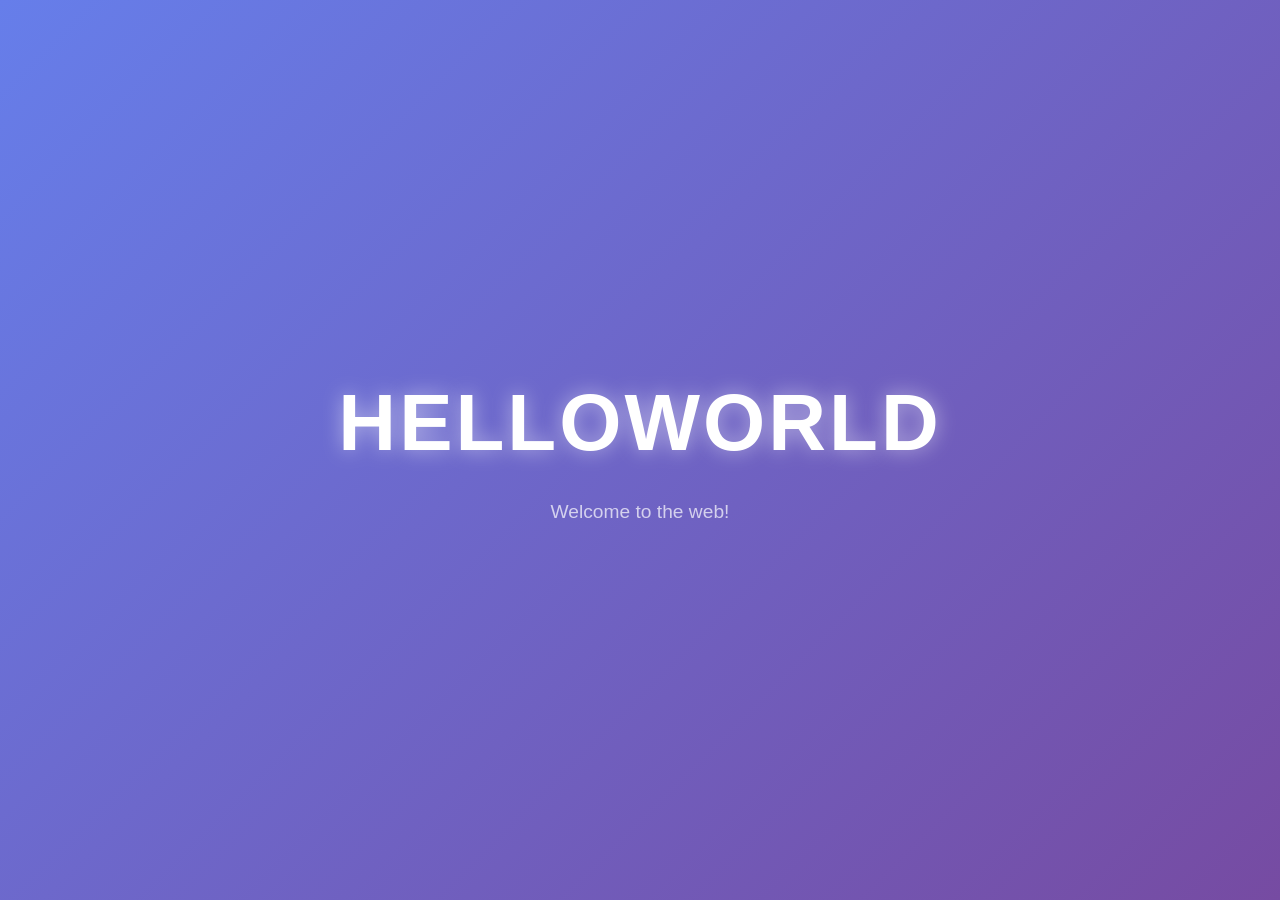
==== index.html @ 2af8fe2a "Add HELLOWORLD animation page" ====
<!DOCTYPE html>
<html lang="en">
<head>
    <meta charset="UTF-8">
    <meta name="viewport" content="width=device-width, initial-scale=1.0">
    <title>HELLOWORLD</title>
    <style>
        * {
            margin: 0;
            padding: 0;
            box-sizing: border-box;
        }

        body {
            width: 100%;
            height: 100vh;
            display: flex;
            justify-content: center;
            align-items: center;
            background: linear-gradient(135deg, #667eea 0%, #764ba2 100%);
            font-family: 'Arial', sans-serif;
            overflow: hidden;
        }

        .container {
            text-align: center;
        }

        .helloworld {
            font-size: 5rem;
            font-weight: bold;
            color: white;
            text-shadow: 0 0 20px rgba(255, 255, 255, 0.5);
            letter-spacing: 3px;
            animation: float 3s ease-in-out infinite, glow 2s ease-in-out infinite;
        }

        @keyframes float {
            0%, 100% {
                transform: translateY(0px);
            }
            50% {
                transform: translateY(-30px);
            }
        }

        @keyframes glow {
            0%, 100% {
                text-shadow: 0 0 20px rgba(255, 255, 255, 0.5),
                             0 0 30px rgba(102, 126, 234, 0.4);
            }
            50% {
                text-shadow: 0 0 30px rgba(255, 255, 255, 0.8),
                             0 0 60px rgba(102, 126, 234, 0.8),
                             0 0 90px rgba(118, 75, 162, 0.6);
            }
        }

        .subtitle {
            margin-top: 2rem;
            font-size: 1.2rem;
            color: rgba(255, 255, 255, 0.7);
            animation: fadeInOut 4s ease-in-out infinite;
        }

        @keyframes fadeInOut {
            0%, 100% {
                opacity: 0.5;
            }
            50% {
                opacity: 1;
            }
        }

        /* Character animation */
        .char {
            display: inline-block;
            animation: charBounce 0.6s ease-in-out infinite;
        }

        .char:nth-child(1) { animation-delay: 0s; }
        .char:nth-child(2) { animation-delay: 0.1s; }
        .char:nth-child(3) { animation-delay: 0.2s; }
        .char:nth-child(4) { animation-delay: 0.3s; }
        .char:nth-child(5) { animation-delay: 0.4s; }
        .char:nth-child(6) { animation-delay: 0.5s; }
        .char:nth-child(7) { animation-delay: 0.6s; }
        .char:nth-child(8) { animation-delay: 0.7s; }
        .char:nth-child(9) { animation-delay: 0.8s; }
        .char:nth-child(10) { animation-delay: 0.9s; }

        @keyframes charBounce {
            0%, 100% {
                transform: translateY(0);
            }
            50% {
                transform: translateY(-15px);
            }
        }
    </style>
</head>
<body>
    <div class="container">
        <div class="helloworld">
            <span class="char">H</span><span class="char">E</span><span class="char">L</span><span class="char">L</span><span class="char">O</span><span class="char">W</span><span class="char">O</span><span class="char">R</span><span class="char">L</span><span class="char">D</span>
        </div>
        <div class="subtitle">Welcome to the web!</div>
    </div>
</body>
</html>
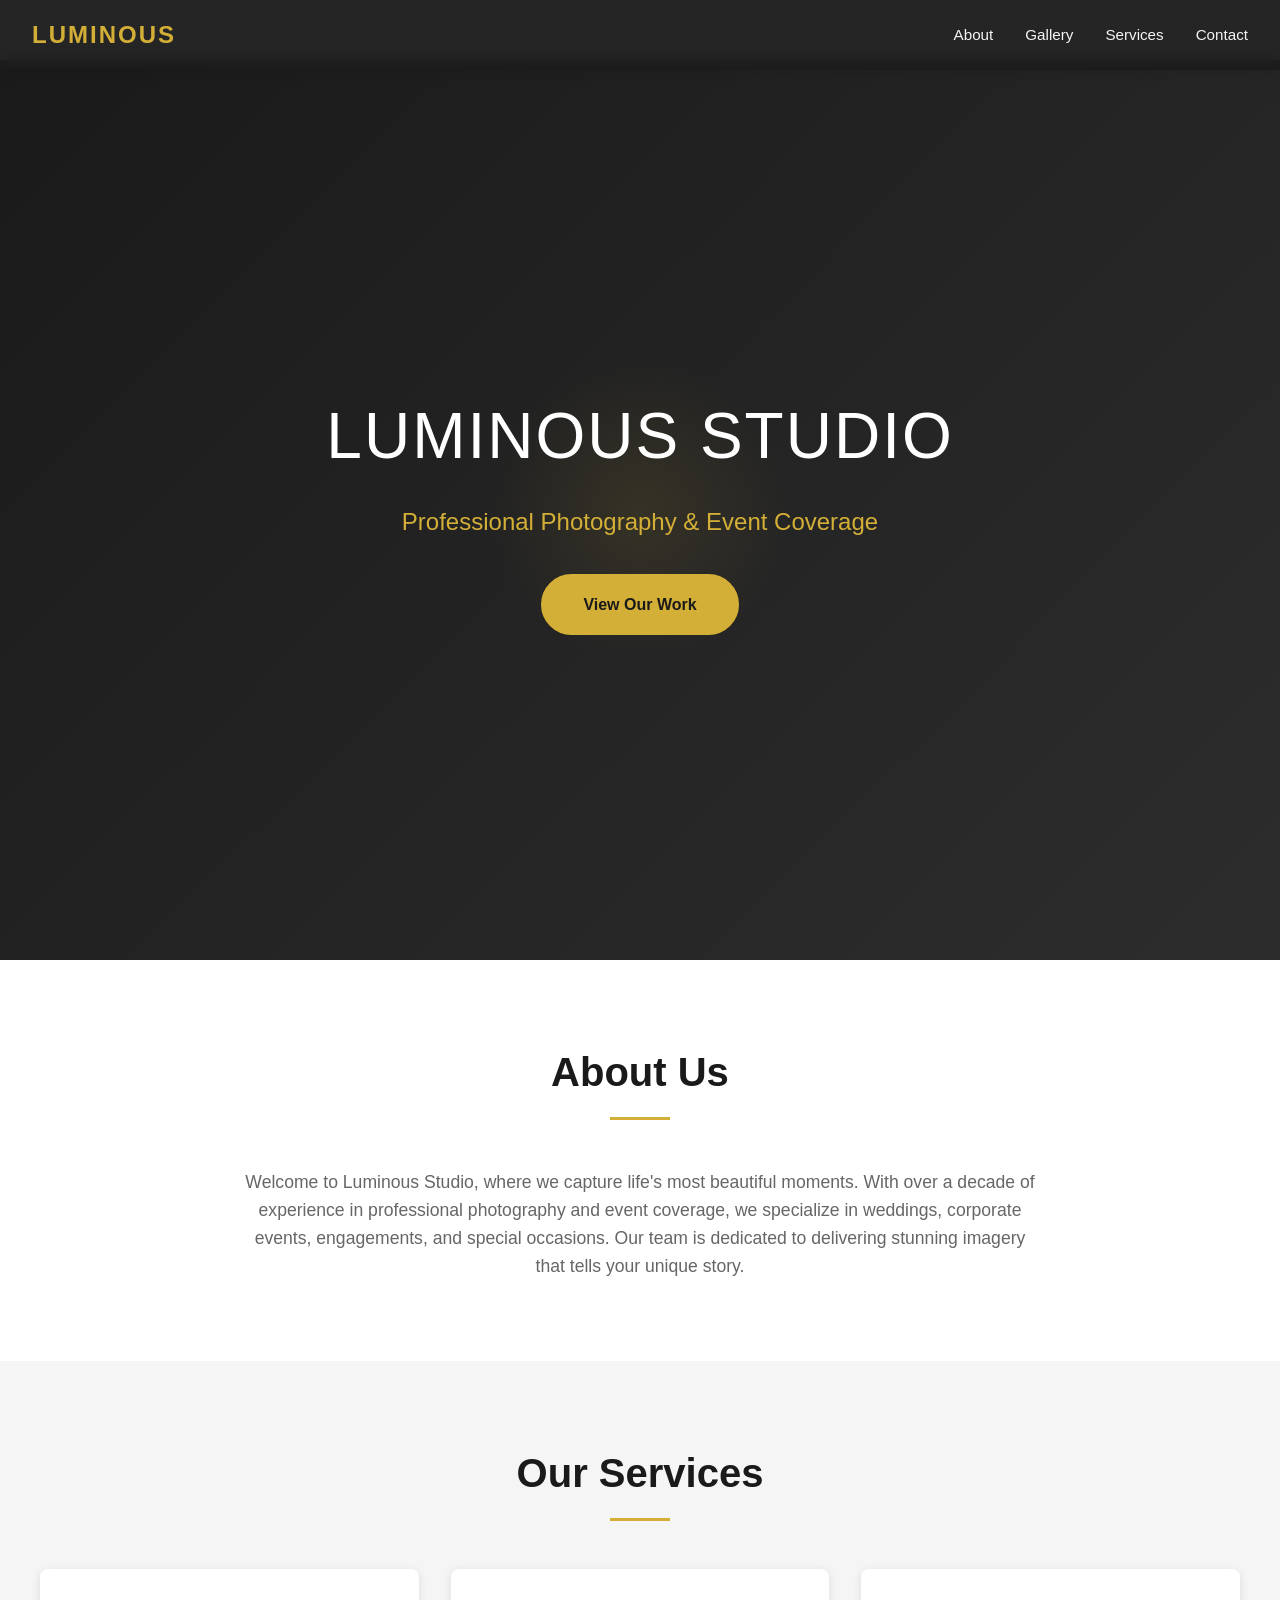
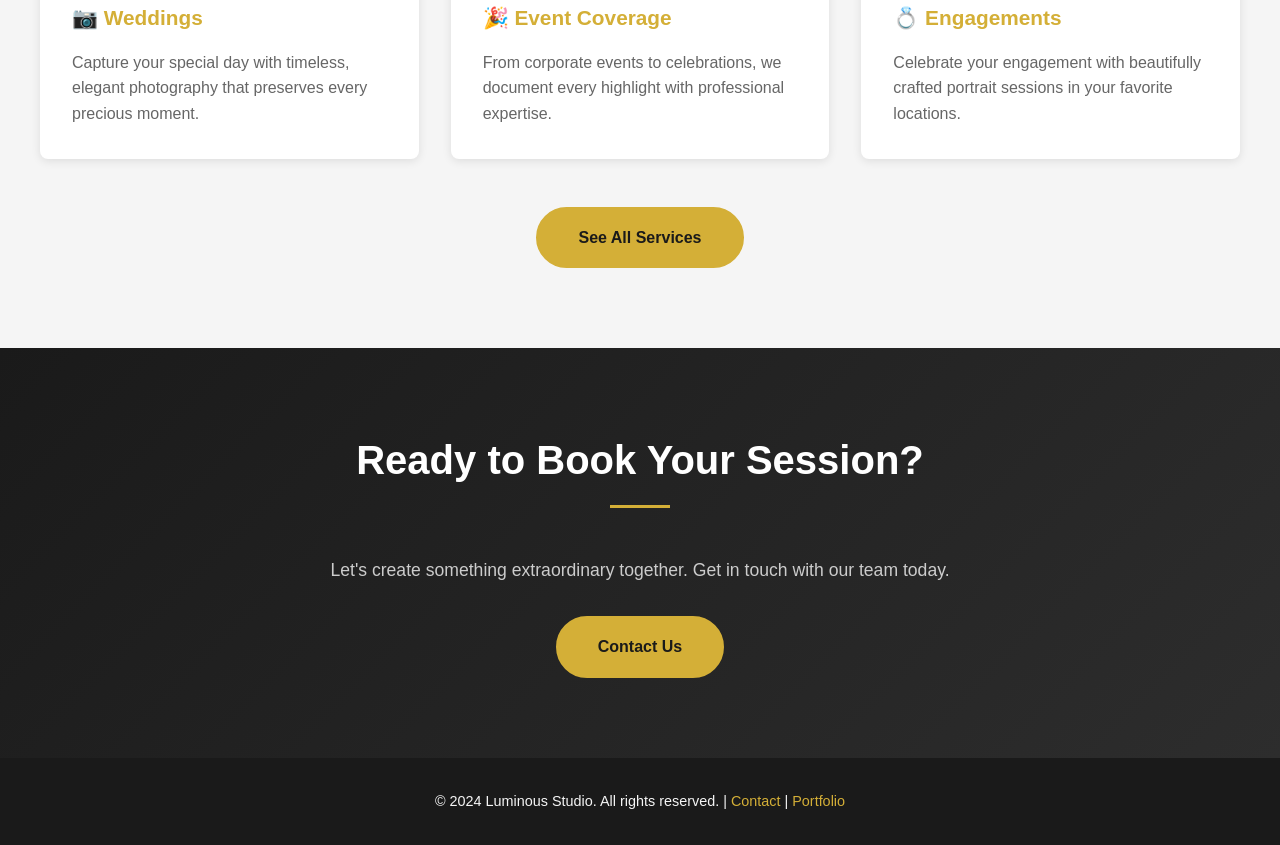
==== commit 13705743: "Update README for photography studio site" ====
--- a/index.html
+++ b/index.html
@@ -3,108 +3,85 @@
 <head>
     <meta charset="UTF-8">
     <meta name="viewport" content="width=device-width, initial-scale=1.0">
-    <title>HELLOWORLD</title>
-    <style>
-        * {
-            margin: 0;
-            padding: 0;
-            box-sizing: border-box;
-        }
-
-        body {
-            width: 100%;
-            height: 100vh;
-            display: flex;
-            justify-content: center;
-            align-items: center;
-            background: linear-gradient(135deg, #667eea 0%, #764ba2 100%);
-            font-family: 'Arial', sans-serif;
-            overflow: hidden;
-        }
-
-        .container {
-            text-align: center;
-        }
-
-        .helloworld {
-            font-size: 5rem;
-            font-weight: bold;
-            color: white;
-            text-shadow: 0 0 20px rgba(255, 255, 255, 0.5);
-            letter-spacing: 3px;
-            animation: float 3s ease-in-out infinite, glow 2s ease-in-out infinite;
-        }
-
-        @keyframes float {
-            0%, 100% {
-                transform: translateY(0px);
-            }
-            50% {
-                transform: translateY(-30px);
-            }
-        }
-
-        @keyframes glow {
-            0%, 100% {
-                text-shadow: 0 0 20px rgba(255, 255, 255, 0.5),
-                             0 0 30px rgba(102, 126, 234, 0.4);
-            }
-            50% {
-                text-shadow: 0 0 30px rgba(255, 255, 255, 0.8),
-                             0 0 60px rgba(102, 126, 234, 0.8),
-                             0 0 90px rgba(118, 75, 162, 0.6);
-            }
-        }
-
-        .subtitle {
-            margin-top: 2rem;
-            font-size: 1.2rem;
-            color: rgba(255, 255, 255, 0.7);
-            animation: fadeInOut 4s ease-in-out infinite;
-        }
-
-        @keyframes fadeInOut {
-            0%, 100% {
-                opacity: 0.5;
-            }
-            50% {
-                opacity: 1;
-            }
-        }
-
-        /* Character animation */
-        .char {
-            display: inline-block;
-            animation: charBounce 0.6s ease-in-out infinite;
-        }
-
-        .char:nth-child(1) { animation-delay: 0s; }
-        .char:nth-child(2) { animation-delay: 0.1s; }
-        .char:nth-child(3) { animation-delay: 0.2s; }
-        .char:nth-child(4) { animation-delay: 0.3s; }
-        .char:nth-child(5) { animation-delay: 0.4s; }
-        .char:nth-child(6) { animation-delay: 0.5s; }
-        .char:nth-child(7) { animation-delay: 0.6s; }
-        .char:nth-child(8) { animation-delay: 0.7s; }
-        .char:nth-child(9) { animation-delay: 0.8s; }
-        .char:nth-child(10) { animation-delay: 0.9s; }
-
-        @keyframes charBounce {
-            0%, 100% {
-                transform: translateY(0);
-            }
-            50% {
-                transform: translateY(-15px);
-            }
-        }
-    </style>
+    <title>Luminous Studio - Professional Photography & Event Services</title>
+    <link rel="stylesheet" href="styles/main.css">
 </head>
 <body>
-    <div class="container">
-        <div class="helloworld">
-            <span class="char">H</span><span class="char">E</span><span class="char">L</span><span class="char">L</span><span class="char">O</span><span class="char">W</span><span class="char">O</span><span class="char">R</span><span class="char">L</span><span class="char">D</span>
-        </div>
-        <div class="subtitle">Welcome to the web!</div>
-    </div>
+    <!-- Navigation -->
+    <nav>
+        <a href="/" class="logo">LUMINOUS</a>
+        <ul class="nav-links">
+            <li><a href="#about">About</a></li>
+            <li><a href="gallery.html">Gallery</a></li>
+            <li><a href="services.html">Services</a></li>
+            <li><a href="contact.html">Contact</a></li>
+        </ul>
+    </nav>
+
+    <main>
+        <!-- Hero Section -->
+        <section class="hero">
+            <div class="hero-content">
+                <h1>LUMINOUS STUDIO</h1>
+                <p class="subtitle">Professional Photography & Event Coverage</p>
+                <a href="gallery.html" class="cta-button">View Our Work</a>
+            </div>
+        </section>
+
+        <!-- About Section -->
+        <section id="about">
+            <div class="container">
+                <h2>About Us</h2>
+                <p style="text-align: center; color: var(--light-text); font-size: 1.1rem; max-width: 800px; margin: 0 auto;">
+                    Welcome to Luminous Studio, where we capture life's most beautiful moments. 
+                    With over a decade of experience in professional photography and event coverage, 
+                    we specialize in weddings, corporate events, engagements, and special occasions. 
+                    Our team is dedicated to delivering stunning imagery that tells your unique story.
+                </p>
+            </div>
+        </section>
+
+        <!-- Featured Services -->
+        <section style="background: #f5f5f5;">
+            <div class="container">
+                <h2>Our Services</h2>
+                <div style="display: grid; grid-template-columns: repeat(auto-fit, minmax(280px, 1fr)); gap: 2rem; margin-top: 2rem;">
+                    <div style="background: white; padding: 2rem; border-radius: 8px; box-shadow: 0 2px 10px rgba(0,0,0,0.1);">
+                        <h3 style="color: var(--secondary-color); margin-bottom: 1rem; font-size: 1.3rem;">📷 Weddings</h3>
+                        <p style="color: var(--light-text);">Capture your special day with timeless, elegant photography that preserves every precious moment.</p>
+                    </div>
+                    <div style="background: white; padding: 2rem; border-radius: 8px; box-shadow: 0 2px 10px rgba(0,0,0,0.1);">
+                        <h3 style="color: var(--secondary-color); margin-bottom: 1rem; font-size: 1.3rem;">🎉 Event Coverage</h3>
+                        <p style="color: var(--light-text);">From corporate events to celebrations, we document every highlight with professional expertise.</p>
+                    </div>
+                    <div style="background: white; padding: 2rem; border-radius: 8px; box-shadow: 0 2px 10px rgba(0,0,0,0.1);">
+                        <h3 style="color: var(--secondary-color); margin-bottom: 1rem; font-size: 1.3rem;">💍 Engagements</h3>
+                        <p style="color: var(--light-text);">Celebrate your engagement with beautifully crafted portrait sessions in your favorite locations.</p>
+                    </div>
+                </div>
+                <div style="text-align: center; margin-top: 3rem;">
+                    <a href="services.html" class="cta-button">See All Services</a>
+                </div>
+            </div>
+        </section>
+
+        <!-- Call to Action -->
+        <section style="background: linear-gradient(135deg, #1a1a1a 0%, #2d2d2d 100%); color: white; text-align: center;">
+            <div class="container">
+                <h2 style="color: white;">Ready to Book Your Session?</h2>
+                <p style="font-size: 1.1rem; color: #ccc; margin-bottom: 2rem;">
+                    Let's create something extraordinary together. Get in touch with our team today.
+                </p>
+                <a href="contact.html" class="cta-button">Contact Us</a>
+            </div>
+        </section>
+    </main>
+
+    <!-- Footer -->
+    <footer>
+        <p>&copy; 2024 Luminous Studio. All rights reserved. | <a href="contact.html">Contact</a> | <a href="gallery.html">Portfolio</a></p>
+    </footer>
+
+    <script src="js/main.js"></script>
 </body>
 </html>
--- a/styles/main.css
+++ b/styles/main.css
@@ -0,0 +1,228 @@
+* {
+    margin: 0;
+    padding: 0;
+    box-sizing: border-box;
+}
+
+:root {
+    --primary-color: #1a1a1a;
+    --secondary-color: #d4af37;
+    --accent-color: #f5f5f5;
+    --text-color: #333;
+    --light-text: #666;
+}
+
+html {
+    scroll-behavior: smooth;
+}
+
+body {
+    font-family: 'Segoe UI', Tahoma, Geneva, Verdana, sans-serif;
+    color: var(--text-color);
+    line-height: 1.6;
+    background: white;
+}
+
+/* Navigation */
+nav {
+    position: fixed;
+    top: 0;
+    width: 100%;
+    background: rgba(26, 26, 26, 0.95);
+    backdrop-filter: blur(10px);
+    padding: 1rem 2rem;
+    display: flex;
+    justify-content: space-between;
+    align-items: center;
+    z-index: 1000;
+    box-shadow: 0 2px 10px rgba(0, 0, 0, 0.1);
+}
+
+.logo {
+    font-size: 1.5rem;
+    font-weight: bold;
+    color: var(--secondary-color);
+    text-decoration: none;
+    letter-spacing: 2px;
+}
+
+.nav-links {
+    display: flex;
+    list-style: none;
+    gap: 2rem;
+}
+
+.nav-links a {
+    color: var(--accent-color);
+    text-decoration: none;
+    transition: color 0.3s ease;
+    font-size: 0.95rem;
+}
+
+.nav-links a:hover {
+    color: var(--secondary-color);
+}
+
+/* Main content padding for fixed nav */
+main {
+    margin-top: 60px;
+}
+
+/* Hero Section */
+.hero {
+    height: 100vh;
+    background: linear-gradient(135deg, #1a1a1a 0%, #2d2d2d 100%);
+    display: flex;
+    justify-content: center;
+    align-items: center;
+    text-align: center;
+    color: white;
+    position: relative;
+    overflow: hidden;
+}
+
+.hero::before {
+    content: '';
+    position: absolute;
+    width: 300px;
+    height: 300px;
+    background: radial-gradient(circle, rgba(212, 175, 55, 0.1) 0%, transparent 70%);
+    border-radius: 50%;
+    top: 50%;
+    left: 50%;
+    transform: translate(-50%, -50%);
+    animation: glow 8s ease-in-out infinite;
+}
+
+@keyframes glow {
+    0%, 100% {
+        transform: translate(-50%, -50%) scale(1);
+        opacity: 0.5;
+    }
+    50% {
+        transform: translate(-50%, -50%) scale(1.2);
+        opacity: 0.8;
+    }
+}
+
+.hero-content {
+    position: relative;
+    z-index: 10;
+    animation: fadeInUp 1s ease-out;
+}
+
+.hero h1 {
+    font-size: 4rem;
+    margin-bottom: 1rem;
+    font-weight: 300;
+    letter-spacing: 2px;
+}
+
+.hero .subtitle {
+    font-size: 1.5rem;
+    color: var(--secondary-color);
+    margin-bottom: 2rem;
+    font-weight: 300;
+}
+
+.cta-button {
+    display: inline-block;
+    padding: 1rem 2.5rem;
+    background: var(--secondary-color);
+    color: var(--primary-color);
+    text-decoration: none;
+    border-radius: 50px;
+    font-weight: 600;
+    transition: all 0.3s ease;
+    border: 2px solid var(--secondary-color);
+}
+
+.cta-button:hover {
+    background: transparent;
+    color: var(--secondary-color);
+    transform: translateY(-2px);
+    box-shadow: 0 10px 30px rgba(212, 175, 55, 0.3);
+}
+
+@keyframes fadeInUp {
+    from {
+        opacity: 0;
+        transform: translateY(30px);
+    }
+    to {
+        opacity: 1;
+        transform: translateY(0);
+    }
+}
+
+/* Section Styling */
+section {
+    padding: 5rem 2rem;
+}
+
+section h2 {
+    font-size: 2.5rem;
+    text-align: center;
+    margin-bottom: 3rem;
+    color: var(--primary-color);
+    position: relative;
+    padding-bottom: 1rem;
+}
+
+section h2::after {
+    content: '';
+    position: absolute;
+    bottom: 0;
+    left: 50%;
+    transform: translateX(-50%);
+    width: 60px;
+    height: 3px;
+    background: var(--secondary-color);
+}
+
+/* Container */
+.container {
+    max-width: 1200px;
+    margin: 0 auto;
+}
+
+/* Footer */
+footer {
+    background: var(--primary-color);
+    color: var(--accent-color);
+    text-align: center;
+    padding: 2rem;
+    font-size: 0.9rem;
+}
+
+footer a {
+    color: var(--secondary-color);
+    text-decoration: none;
+}
+
+footer a:hover {
+    text-decoration: underline;
+}
+
+/* Responsive */
+@media (max-width: 768px) {
+    .nav-links {
+        gap: 1rem;
+    }
+
+    .hero h1 {
+        font-size: 2.5rem;
+    }
+
+    .hero .subtitle {
+        font-size: 1rem;
+    }
+
+    section {
+        padding: 3rem 1.5rem;
+    }
+
+    section h2 {
+        font-size: 1.8rem;
+    }
+}
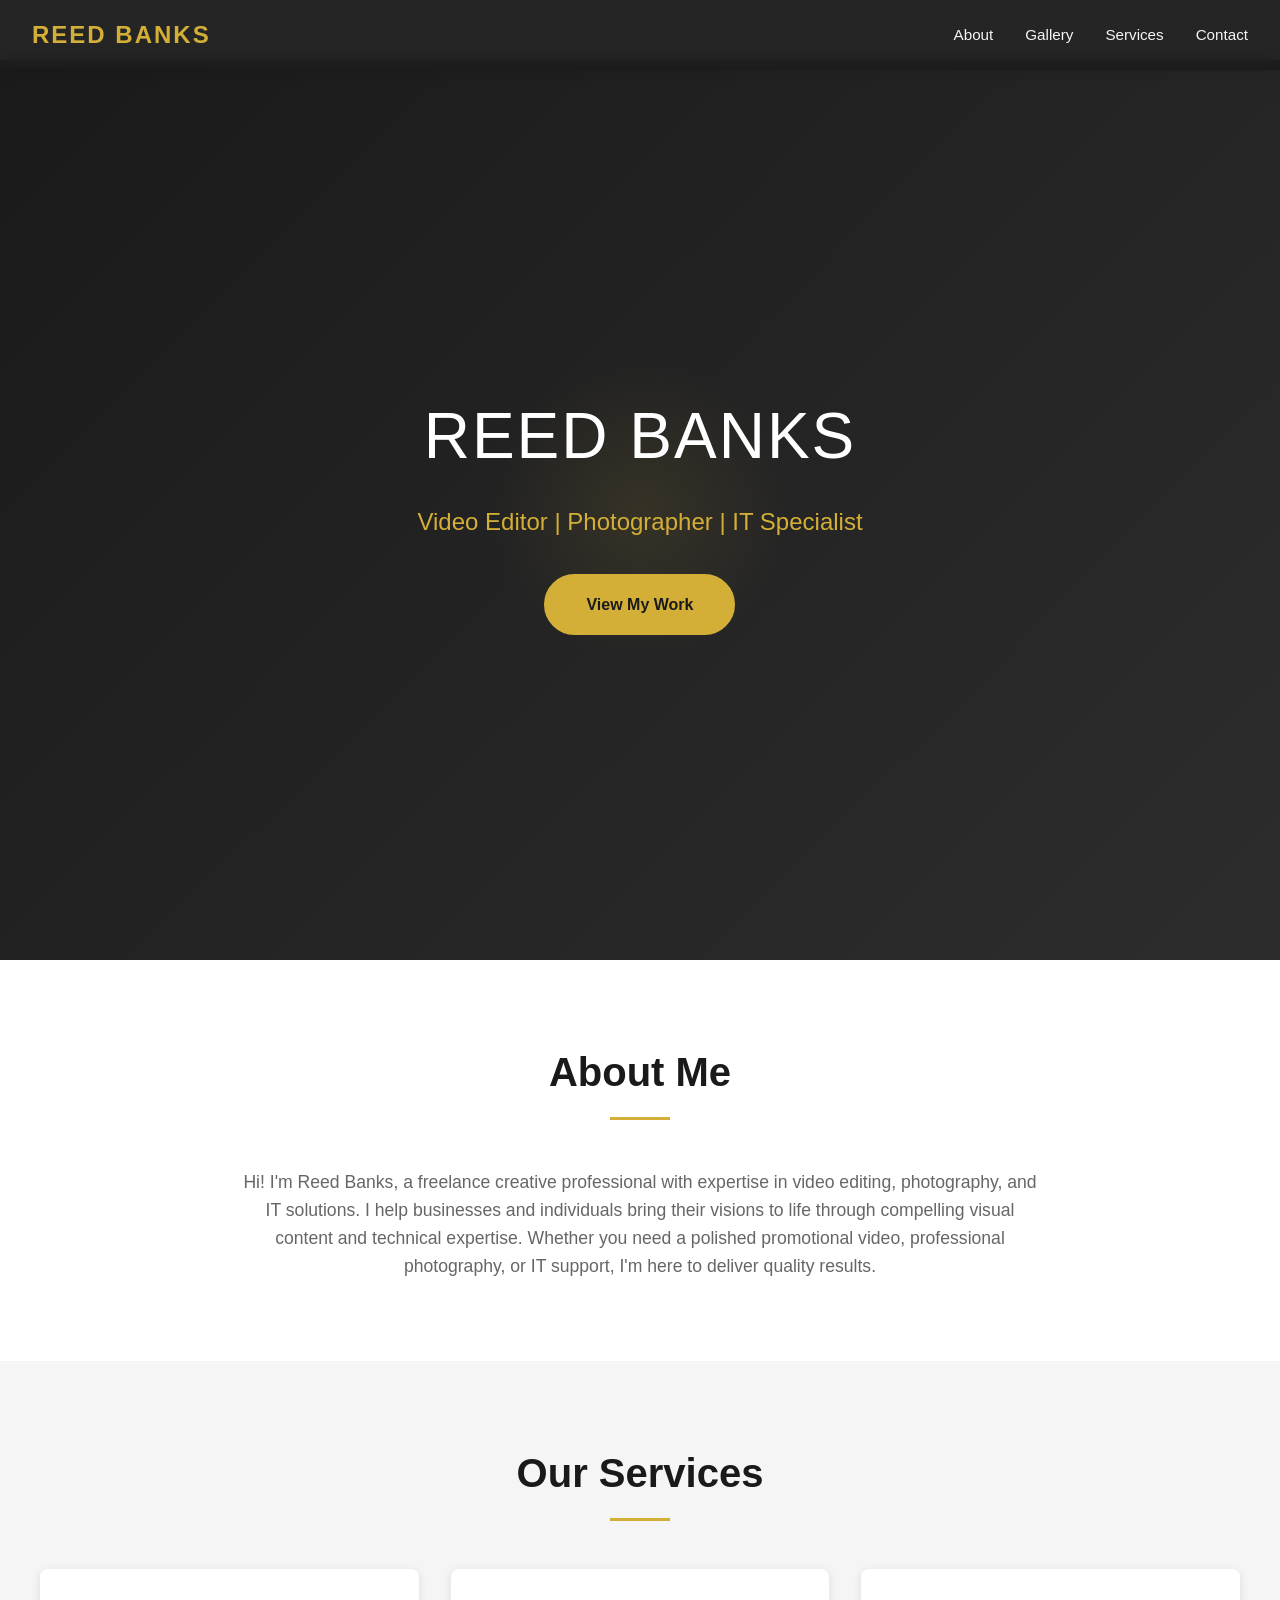
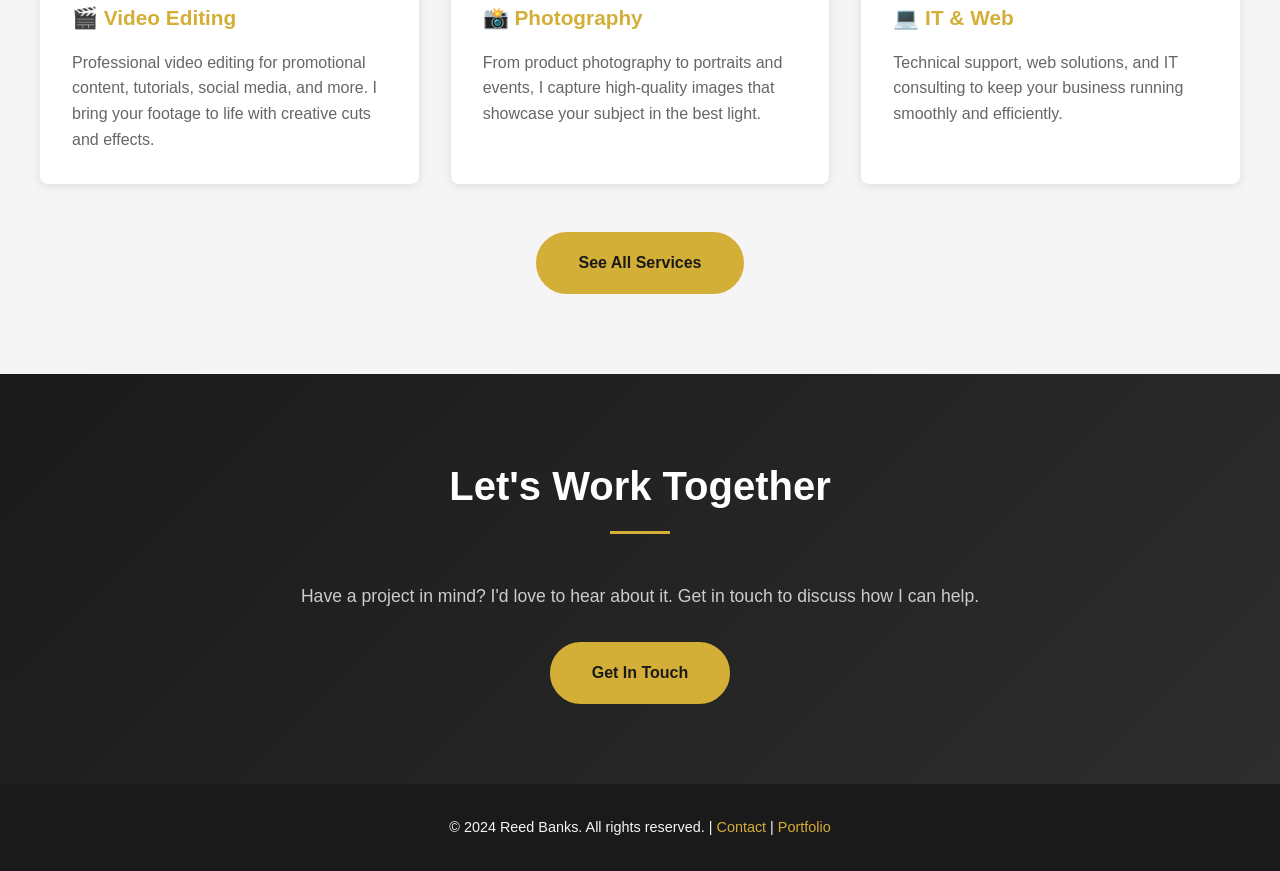
==== commit fb913716: "changed to portfolio" ====
--- a/index.html
+++ b/index.html
@@ -3,13 +3,13 @@
 <head>
     <meta charset="UTF-8">
     <meta name="viewport" content="width=device-width, initial-scale=1.0">
-    <title>Luminous Studio - Professional Photography & Event Services</title>
+    <title>Reed Banks - Freelance Video Editor, Photographer & IT Specialist</title>
     <link rel="stylesheet" href="styles/main.css">
 </head>
 <body>
     <!-- Navigation -->
     <nav>
-        <a href="/" class="logo">LUMINOUS</a>
+        <a href="/" class="logo">REED BANKS</a>
         <ul class="nav-links">
             <li><a href="#about">About</a></li>
             <li><a href="gallery.html">Gallery</a></li>
@@ -22,21 +22,20 @@
         <!-- Hero Section -->
         <section class="hero">
             <div class="hero-content">
-                <h1>LUMINOUS STUDIO</h1>
-                <p class="subtitle">Professional Photography & Event Coverage</p>
-                <a href="gallery.html" class="cta-button">View Our Work</a>
+                <h1>REED BANKS</h1>
+                <p class="subtitle">Video Editor | Photographer | IT Specialist</p>
+                <a href="gallery.html" class="cta-button">View My Work</a>
             </div>
         </section>
 
         <!-- About Section -->
         <section id="about">
             <div class="container">
-                <h2>About Us</h2>
+                <h2>About Me</h2>
                 <p style="text-align: center; color: var(--light-text); font-size: 1.1rem; max-width: 800px; margin: 0 auto;">
-                    Welcome to Luminous Studio, where we capture life's most beautiful moments. 
-                    With over a decade of experience in professional photography and event coverage, 
-                    we specialize in weddings, corporate events, engagements, and special occasions. 
-                    Our team is dedicated to delivering stunning imagery that tells your unique story.
+                    Hi! I'm Reed Banks, a freelance creative professional with expertise in video editing, photography, and IT solutions. 
+                    I help businesses and individuals bring their visions to life through compelling visual content and technical expertise. 
+                    Whether you need a polished promotional video, professional photography, or IT support, I'm here to deliver quality results.
                 </p>
             </div>
         </section>
@@ -47,16 +46,16 @@
                 <h2>Our Services</h2>
                 <div style="display: grid; grid-template-columns: repeat(auto-fit, minmax(280px, 1fr)); gap: 2rem; margin-top: 2rem;">
                     <div style="background: white; padding: 2rem; border-radius: 8px; box-shadow: 0 2px 10px rgba(0,0,0,0.1);">
-                        <h3 style="color: var(--secondary-color); margin-bottom: 1rem; font-size: 1.3rem;">📷 Weddings</h3>
-                        <p style="color: var(--light-text);">Capture your special day with timeless, elegant photography that preserves every precious moment.</p>
+                        <h3 style="color: var(--secondary-color); margin-bottom: 1rem; font-size: 1.3rem;">🎬 Video Editing</h3>
+                        <p style="color: var(--light-text);">Professional video editing for promotional content, tutorials, social media, and more. I bring your footage to life with creative cuts and effects.</p>
                     </div>
                     <div style="background: white; padding: 2rem; border-radius: 8px; box-shadow: 0 2px 10px rgba(0,0,0,0.1);">
-                        <h3 style="color: var(--secondary-color); margin-bottom: 1rem; font-size: 1.3rem;">🎉 Event Coverage</h3>
-                        <p style="color: var(--light-text);">From corporate events to celebrations, we document every highlight with professional expertise.</p>
+                        <h3 style="color: var(--secondary-color); margin-bottom: 1rem; font-size: 1.3rem;">📸 Photography</h3>
+                        <p style="color: var(--light-text);">From product photography to portraits and events, I capture high-quality images that showcase your subject in the best light.</p>
                     </div>
                     <div style="background: white; padding: 2rem; border-radius: 8px; box-shadow: 0 2px 10px rgba(0,0,0,0.1);">
-                        <h3 style="color: var(--secondary-color); margin-bottom: 1rem; font-size: 1.3rem;">💍 Engagements</h3>
-                        <p style="color: var(--light-text);">Celebrate your engagement with beautifully crafted portrait sessions in your favorite locations.</p>
+                        <h3 style="color: var(--secondary-color); margin-bottom: 1rem; font-size: 1.3rem;">💻 IT & Web</h3>
+                        <p style="color: var(--light-text);">Technical support, web solutions, and IT consulting to keep your business running smoothly and efficiently.</p>
                     </div>
                 </div>
                 <div style="text-align: center; margin-top: 3rem;">
@@ -68,18 +67,18 @@
         <!-- Call to Action -->
         <section style="background: linear-gradient(135deg, #1a1a1a 0%, #2d2d2d 100%); color: white; text-align: center;">
             <div class="container">
-                <h2 style="color: white;">Ready to Book Your Session?</h2>
+                <h2 style="color: white;">Let's Work Together</h2>
                 <p style="font-size: 1.1rem; color: #ccc; margin-bottom: 2rem;">
-                    Let's create something extraordinary together. Get in touch with our team today.
+                    Have a project in mind? I'd love to hear about it. Get in touch to discuss how I can help.
                 </p>
-                <a href="contact.html" class="cta-button">Contact Us</a>
+                <a href="contact.html" class="cta-button">Get In Touch</a>
             </div>
         </section>
     </main>
 
     <!-- Footer -->
     <footer>
-        <p>&copy; 2024 Luminous Studio. All rights reserved. | <a href="contact.html">Contact</a> | <a href="gallery.html">Portfolio</a></p>
+        <p>&copy; 2024 Reed Banks. All rights reserved. | <a href="contact.html">Contact</a> | <a href="gallery.html">Portfolio</a></p>
     </footer>
 
     <script src="js/main.js"></script>
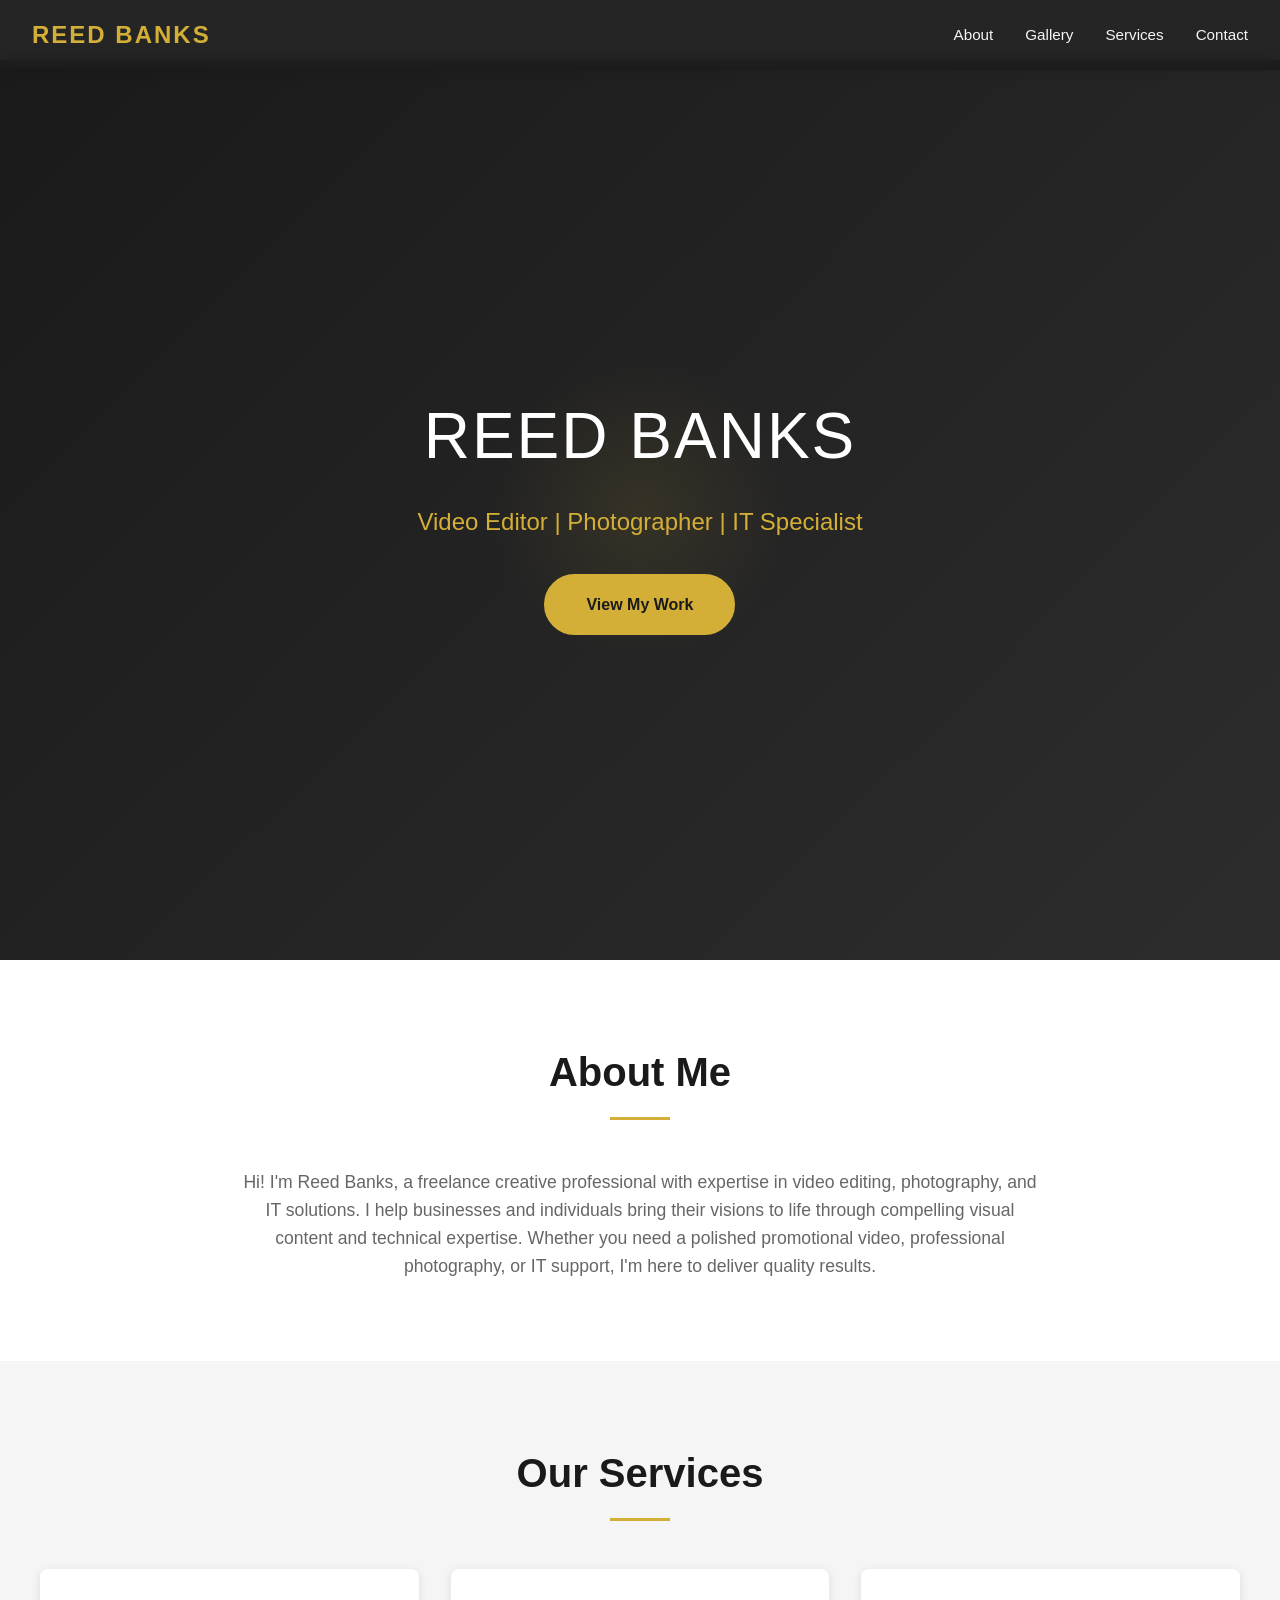
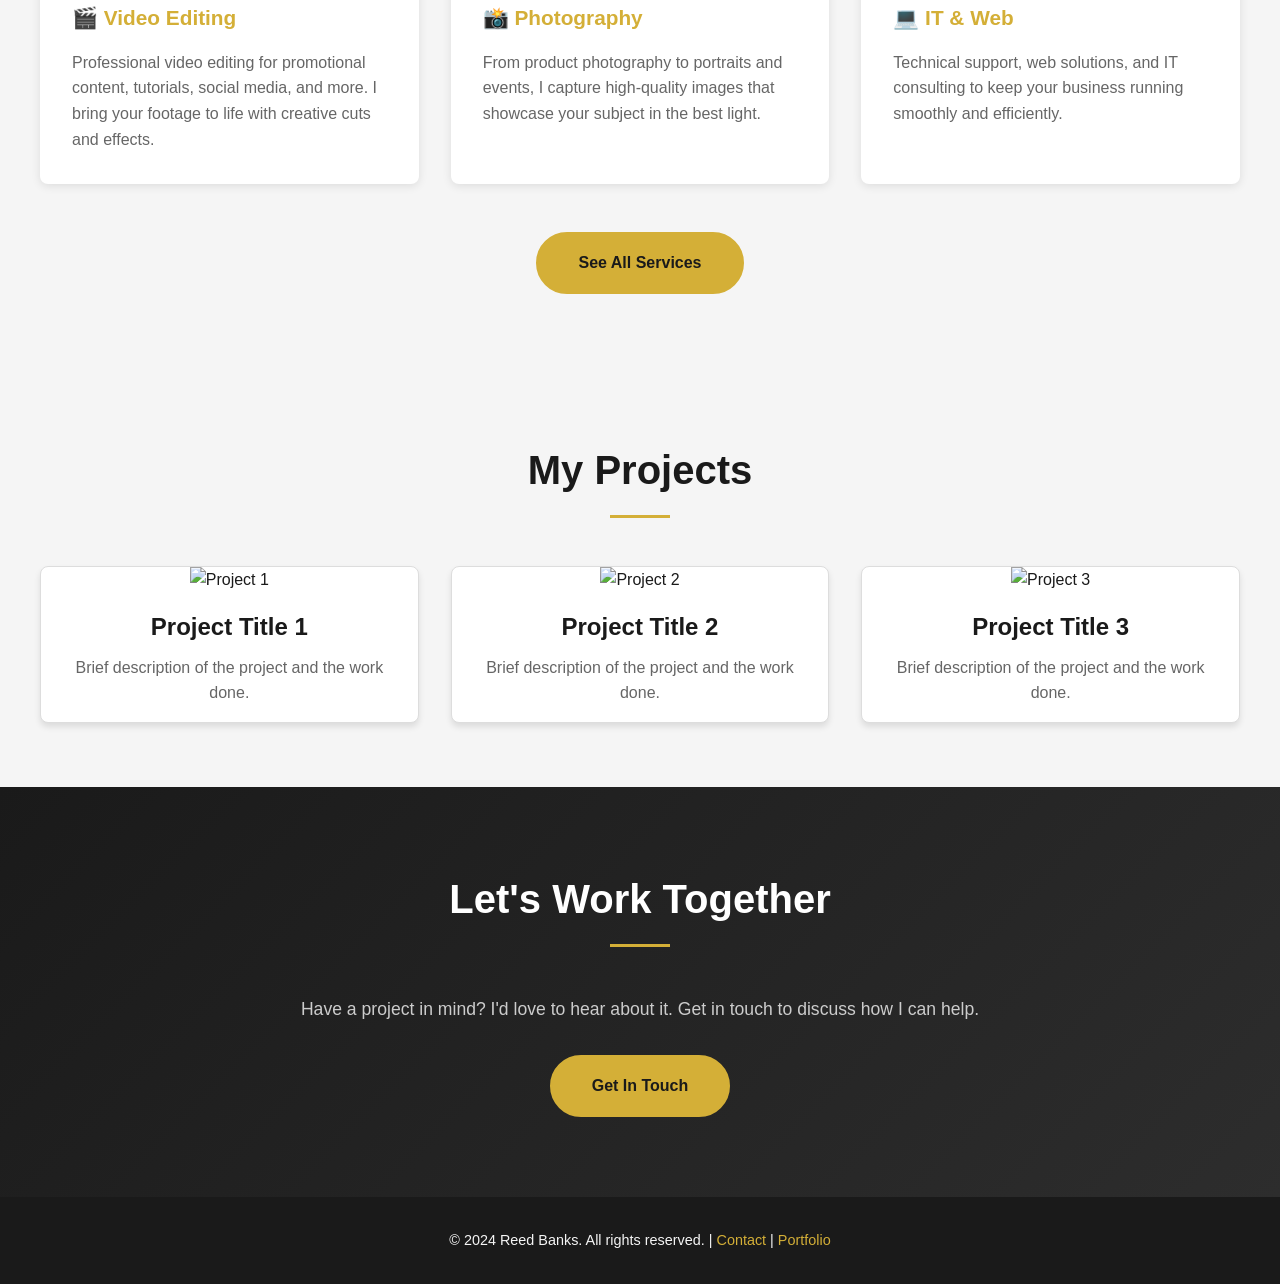
==== commit f9499ecb: "Add projects section and premade invoice templates - Added 'My Projects' section to homepage with re" ====
--- a/index.html
+++ b/index.html
@@ -64,6 +64,30 @@
             </div>
         </section>
 
+        <!-- Projects Section -->
+        <section id="projects">
+            <div class="container">
+                <h2>My Projects</h2>
+                <div class="projects-grid">
+                    <div class="project-item">
+                        <img src="assets/project1.jpg" alt="Project 1">
+                        <h3>Project Title 1</h3>
+                        <p>Brief description of the project and the work done.</p>
+                    </div>
+                    <div class="project-item">
+                        <img src="assets/project2.jpg" alt="Project 2">
+                        <h3>Project Title 2</h3>
+                        <p>Brief description of the project and the work done.</p>
+                    </div>
+                    <div class="project-item">
+                        <img src="assets/project3.jpg" alt="Project 3">
+                        <h3>Project Title 3</h3>
+                        <p>Brief description of the project and the work done.</p>
+                    </div>
+                </div>
+            </div>
+        </section>
+
         <!-- Call to Action -->
         <section style="background: linear-gradient(135deg, #1a1a1a 0%, #2d2d2d 100%); color: white; text-align: center;">
             <div class="container">
--- a/styles/main.css
+++ b/styles/main.css
@@ -204,6 +204,57 @@
     text-decoration: underline;
 }
 
+/* Projects Section */
+#projects {
+    padding: 4rem 2rem;
+    background-color: var(--accent-color);
+    color: var(--primary-color);
+}
+
+#projects .container {
+    max-width: 1200px;
+    margin: 0 auto;
+    text-align: center;
+}
+
+.projects-grid {
+    display: grid;
+    grid-template-columns: repeat(auto-fit, minmax(300px, 1fr));
+    gap: 2rem;
+    margin-top: 2rem;
+}
+
+.project-item {
+    background: white;
+    border: 1px solid #ddd;
+    border-radius: 8px;
+    overflow: hidden;
+    box-shadow: 0 4px 6px rgba(0, 0, 0, 0.1);
+    transition: transform 0.3s ease, box-shadow 0.3s ease;
+}
+
+.project-item:hover {
+    transform: translateY(-5px);
+    box-shadow: 0 6px 12px rgba(0, 0, 0, 0.15);
+}
+
+.project-item img {
+    width: 100%;
+    height: 200px;
+    object-fit: cover;
+}
+
+.project-item h3 {
+    margin: 1rem 0 0.5rem;
+    font-size: 1.5rem;
+}
+
+.project-item p {
+    padding: 0 1rem 1rem;
+    font-size: 1rem;
+    color: var(--light-text);
+}
+
 /* Responsive */
 @media (max-width: 768px) {
     .nav-links {
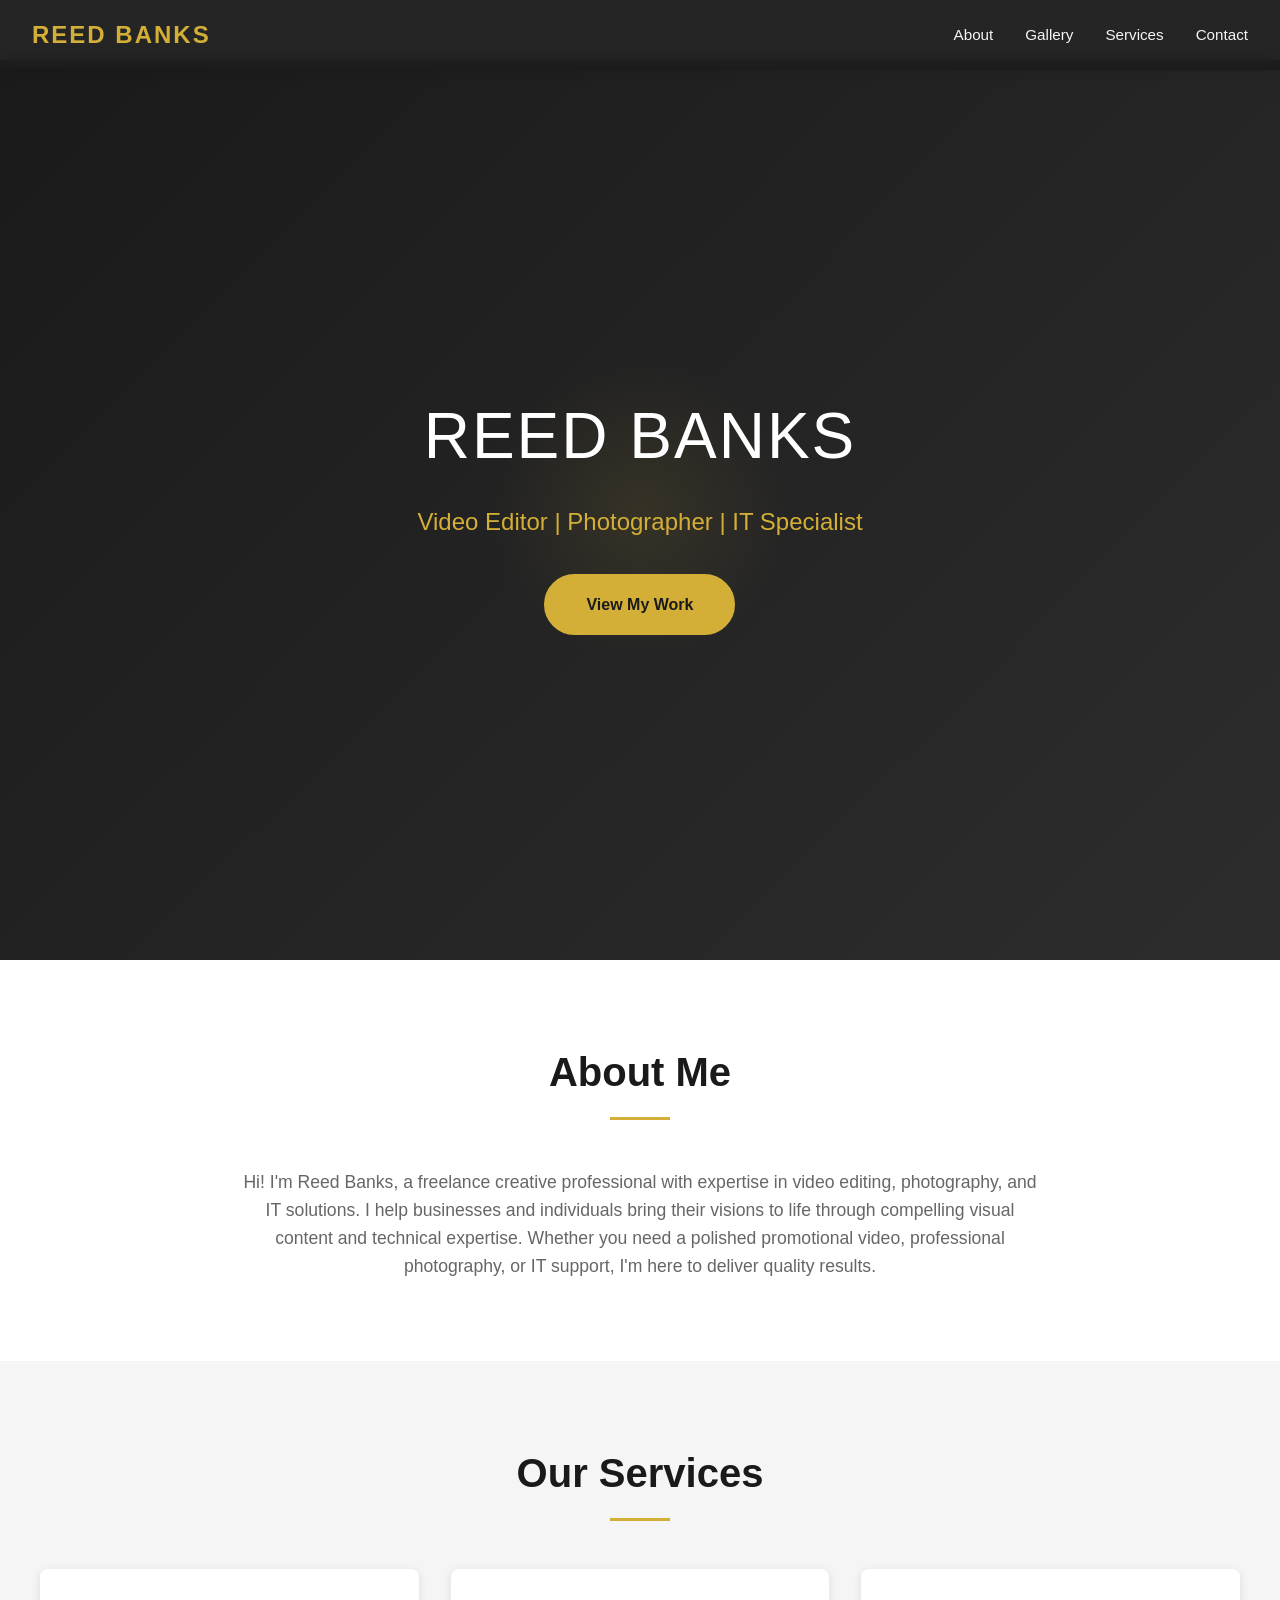
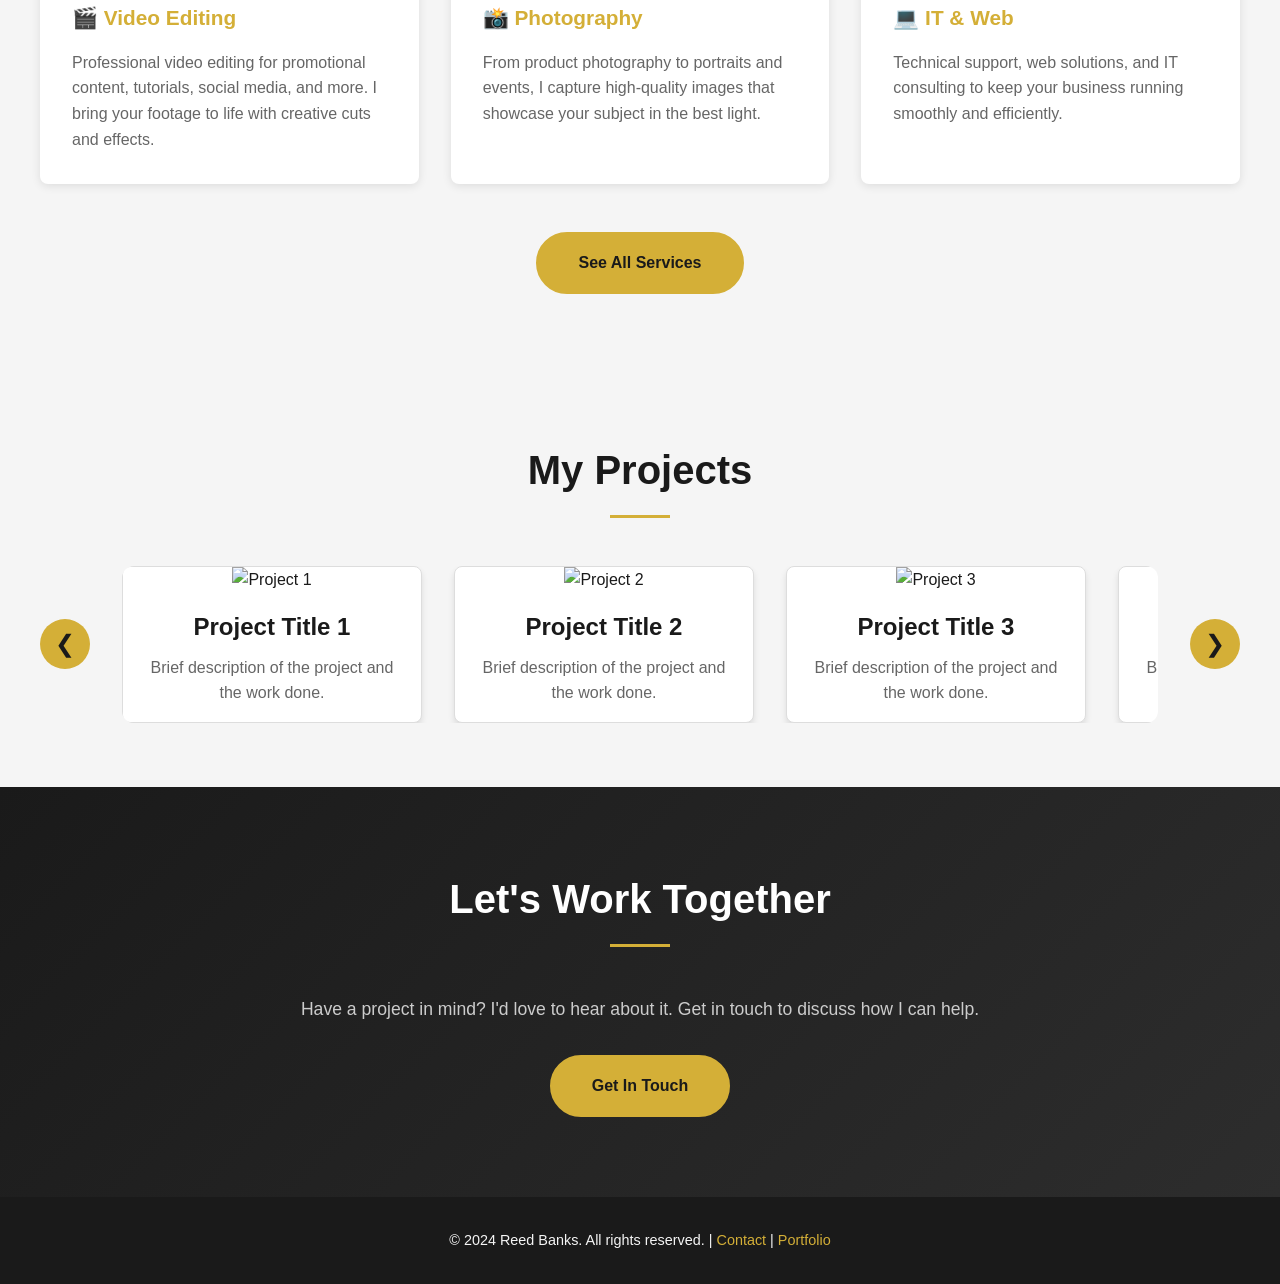
==== commit 1493f28a: "Add 10-project carousel with slide navigation" ====
--- a/index.html
+++ b/index.html
@@ -68,22 +68,63 @@
         <section id="projects">
             <div class="container">
                 <h2>My Projects</h2>
-                <div class="projects-grid">
-                    <div class="project-item">
-                        <img src="assets/project1.jpg" alt="Project 1">
-                        <h3>Project Title 1</h3>
-                        <p>Brief description of the project and the work done.</p>
+                <div class="carousel-wrapper">
+                    <button class="carousel-btn prev" id="prevBtn">&#10094;</button>
+                    <div class="carousel-container">
+                        <div class="projects-carousel">
+                            <div class="project-item">
+                                <img src="assets/project1.jpg" alt="Project 1">
+                                <h3>Project Title 1</h3>
+                                <p>Brief description of the project and the work done.</p>
+                            </div>
+                            <div class="project-item">
+                                <img src="assets/project2.jpg" alt="Project 2">
+                                <h3>Project Title 2</h3>
+                                <p>Brief description of the project and the work done.</p>
+                            </div>
+                            <div class="project-item">
+                                <img src="assets/project3.jpg" alt="Project 3">
+                                <h3>Project Title 3</h3>
+                                <p>Brief description of the project and the work done.</p>
+                            </div>
+                            <div class="project-item">
+                                <img src="assets/project4.jpg" alt="Project 4">
+                                <h3>Project Title 4</h3>
+                                <p>Brief description of the project and the work done.</p>
+                            </div>
+                            <div class="project-item">
+                                <img src="assets/project5.jpg" alt="Project 5">
+                                <h3>Project Title 5</h3>
+                                <p>Brief description of the project and the work done.</p>
+                            </div>
+                            <div class="project-item">
+                                <img src="assets/project6.jpg" alt="Project 6">
+                                <h3>Project Title 6</h3>
+                                <p>Brief description of the project and the work done.</p>
+                            </div>
+                            <div class="project-item">
+                                <img src="assets/project7.jpg" alt="Project 7">
+                                <h3>Project Title 7</h3>
+                                <p>Brief description of the project and the work done.</p>
+                            </div>
+                            <div class="project-item">
+                                <img src="assets/project8.jpg" alt="Project 8">
+                                <h3>Project Title 8</h3>
+                                <p>Brief description of the project and the work done.</p>
+                            </div>
+                            <div class="project-item">
+                                <img src="assets/project9.jpg" alt="Project 9">
+                                <h3>Project Title 9</h3>
+                                <p>Brief description of the project and the work done.</p>
+                            </div>
+                            <div class="project-item">
+                                <img src="assets/project10.jpg" alt="Project 10">
+                                <h3>Project Title 10</h3>
+                                <p>Brief description of the project and the work done.</p>
+                            </div>
+                        </div>
                     </div>
-                    <div class="project-item">
-                        <img src="assets/project2.jpg" alt="Project 2">
-                        <h3>Project Title 2</h3>
-                        <p>Brief description of the project and the work done.</p>
-                    </div>
-                    <div class="project-item">
-                        <img src="assets/project3.jpg" alt="Project 3">
-                        <h3>Project Title 3</h3>
-                        <p>Brief description of the project and the work done.</p>
-                    </div>
+                    <button class="carousel-btn next" id="nextBtn">&#10095;</button>
                 </div>
             </div>
         </section>
--- a/styles/main.css
+++ b/styles/main.css
@@ -217,20 +217,38 @@
     text-align: center;
 }
 
-.projects-grid {
-    display: grid;
-    grid-template-columns: repeat(auto-fit, minmax(300px, 1fr));
+/* Carousel Wrapper */
+.carousel-wrapper {
+    display: flex;
+    align-items: center;
     gap: 2rem;
     margin-top: 2rem;
+    position: relative;
+}
+
+.carousel-container {
+    flex: 1;
+    overflow: hidden;
+    border-radius: 12px;
+}
+
+.projects-carousel {
+    display: flex;
+    gap: 2rem;
+    transition: transform 0.5s ease;
+    scroll-behavior: smooth;
 }
 
 .project-item {
+    min-width: 300px;
+    max-width: 300px;
     background: white;
     border: 1px solid #ddd;
     border-radius: 8px;
     overflow: hidden;
     box-shadow: 0 4px 6px rgba(0, 0, 0, 0.1);
     transition: transform 0.3s ease, box-shadow 0.3s ease;
+    flex-shrink: 0;
 }
 
 .project-item:hover {
@@ -255,6 +273,34 @@
     color: var(--light-text);
 }
 
+/* Carousel Navigation Buttons */
+.carousel-btn {
+    background: var(--secondary-color);
+    color: var(--primary-color);
+    border: none;
+    width: 50px;
+    height: 50px;
+    border-radius: 50%;
+    font-size: 1.5rem;
+    cursor: pointer;
+    transition: all 0.3s ease;
+    display: flex;
+    align-items: center;
+    justify-content: center;
+    flex-shrink: 0;
+}
+
+.carousel-btn:hover {
+    background: var(--primary-color);
+    color: var(--secondary-color);
+    transform: scale(1.1);
+    box-shadow: 0 4px 12px rgba(212, 175, 55, 0.3);
+}
+
+.carousel-btn:active {
+    transform: scale(0.95);
+}
+
 /* Responsive */
 @media (max-width: 768px) {
     .nav-links {
@@ -276,4 +322,19 @@
     section h2 {
         font-size: 1.8rem;
     }
-}
+
+    .carousel-wrapper {
+        gap: 1rem;
+    }
+
+    .project-item {
+        min-width: 250px;
+        max-width: 250px;
+    }
+
+    .carousel-btn {
+        width: 40px;
+        height: 40px;
+        font-size: 1.2rem;
+    }
+}
